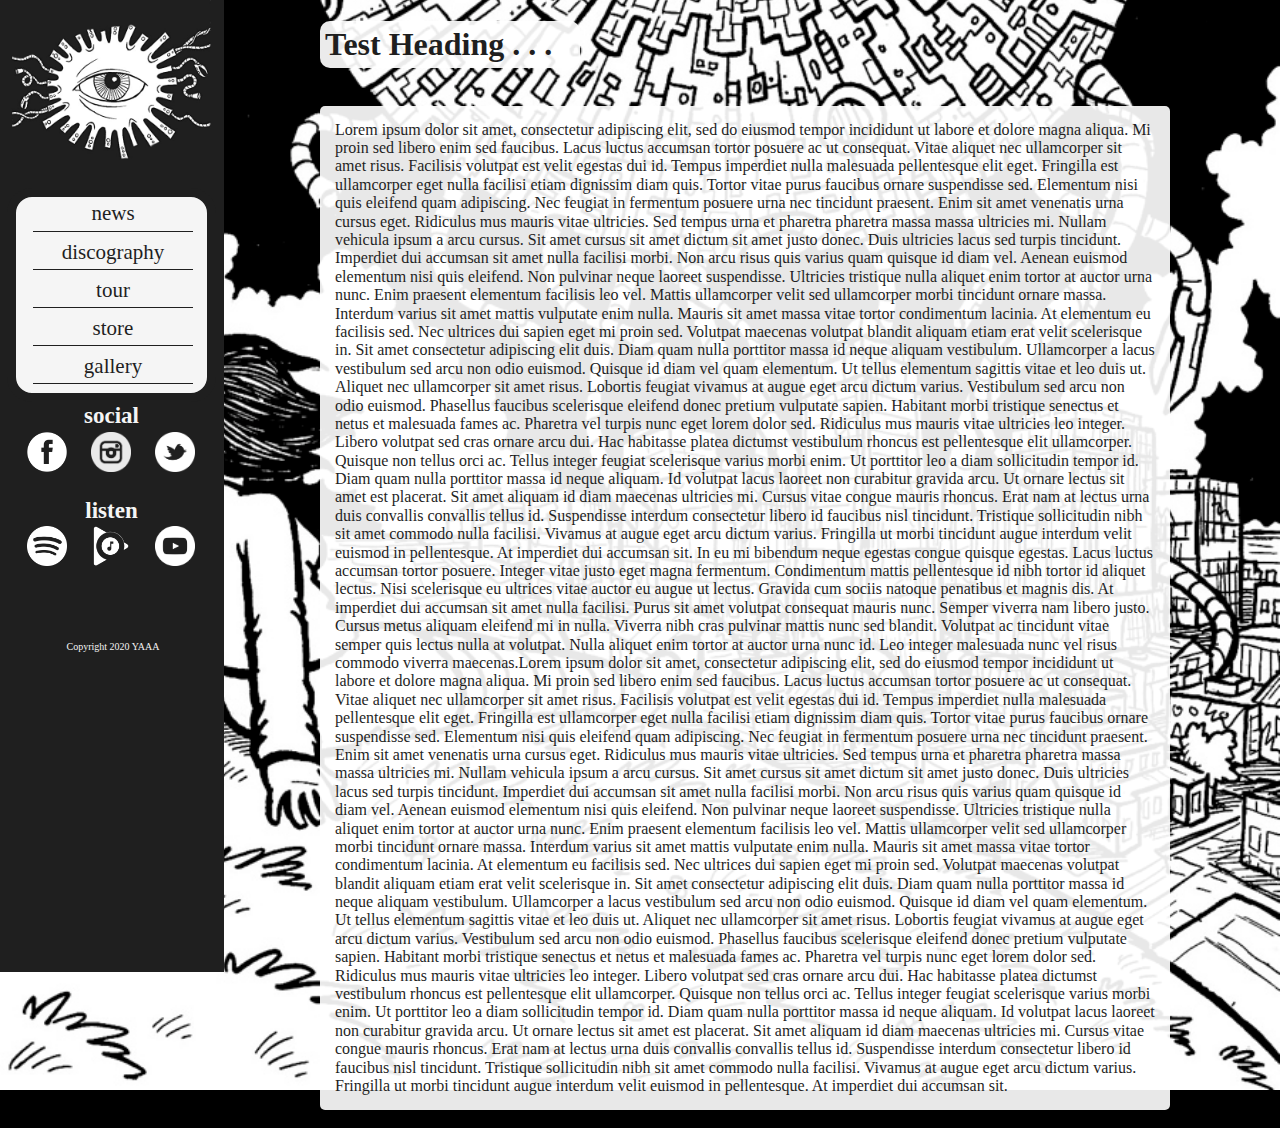
==== index.html @ 6e8f017d "Update index.html" ====
<!DOCTYPE html>
<html>

    <head>
    
        <!-- for fonts -->
        <link href="//fonts.googleapis.com/css?family=Baloo+Da+2&display=swap" rel="stylesheet">
        <link href="https://fonts.googleapis.com/css2?family=Raleway:wght@300&display=swap" rel="stylesheet"> 
        
        <!-- for main stylesheet -->
        <link rel="stylesheet" href="styles/style.css">
        <link rel="stylesheet" href="styles/normalize.css">
        


            
        <!-- for the icon in browser bar -->
        <link rel="shortcut icon" href="media/munook.jpg"/>
        
        <!-- for animations -->
        <link rel="stylesheet" type="text/css" href="./styles/animate.css">
        
        <meta name="viewport" content="width=device-width, initial-scale=1.0">
        
        
        <title>Home|Munook</title>
    </head>
    
    <body>

        
        
        <div id="div1" class="animated fadeInLeft">
            <a href= "index.html"><img src= "media/munook.jpg" id="topImg"></a>
                <nav id="navMenu">
            
        
                <ul>
                
                    <li><a class="animated jello infinite" href="news.html">news</a></li> 
                    <li><a class="animated pulse infinite">discography</a></li>
                    <li><a class="animated pulse infinite">tour</a></li>             
                    <li><a class="animated pulse infinite">store</a></li>
                    <li><a class="animated pulse infinite">gallery</a></li>

                
                </ul>
                    
        
                </nav>
            
            <div class="socialDiv">
                
                <h1>social</h1>
                <a href="https://www.facebook.com/munook/" target="_blank"><img src="media/facebooklogo.png" alt="facebook logo" class="logos animated"></a>
                
                <a href="https://www.instagram.com/mun00k/?hl=en" target="_blank"><img src="media/instagramlogo.png" alt="instagram logo" class="logos animated"></a>
                
                <a href="https://twitter.com/munook?lang=en" target="_blank"><img src="media/twitterlogo.png" alt="twitter logo" class="logos animated"></a>
                   
            </div>
            
            <div class="socialDiv">
                
                <h1>listen</h1>
                
                <a href="https://open.spotify.com/artist/1wyRJRlJagJH7XL8qaQTkR" target="_blank"><img src="media/spotifylogo.png" alt="spotify logo" class="logos animated"></a>
                
                <a href="https://play.google.com/music/listen?u=0#/artist/Avvunh6qqyi5qfaauqpttoqukxm/Munook" target="_blank"><img src="media/googlelogo.png" alt="google play music logo" class="logos applelogo animated"></a>
                
                <a href="https://www.youtube.com/channel/UC02NkapPuVCq2VrEYF3xsNw" target="_blank"><img src="media/youtubelogo.png" alt="youtube logo" class="logos animated"></a>
                   
            </div>
            
            <div id="appleDiv">
                <a href="https://geo.music.apple.com/us/artist/munook/533901146?mt=1&app=music" style="display:inline-block;overflow:hidden;background:url(https://linkmaker.itunes.apple.com/en-us/badge-lrg.svg?releaseDate=&kind=artist&bubble=apple_music) no-repeat;width:158px;height:45px;" target="_blank"></a>
                <p id="footer">Copyright 2020 YAAA</p>
                
            </div>         
        </div>
        
        <main>
        
        <h1 class="text animated fadeInRight">Test Heading . . .</h1>
        <p class="text animated fadeInRight">Lorem ipsum dolor sit amet, consectetur adipiscing elit, sed do eiusmod tempor incididunt ut labore et dolore magna aliqua. Mi proin sed libero enim sed faucibus. Lacus luctus accumsan tortor posuere ac ut consequat. Vitae aliquet nec ullamcorper sit amet risus. Facilisis volutpat est velit egestas dui id. Tempus imperdiet nulla malesuada pellentesque elit eget. Fringilla est ullamcorper eget nulla facilisi etiam dignissim diam quis. Tortor vitae purus faucibus ornare suspendisse sed. Elementum nisi quis eleifend quam adipiscing. Nec feugiat in fermentum posuere urna nec tincidunt praesent.

Enim sit amet venenatis urna cursus eget. Ridiculus mus mauris vitae ultricies. Sed tempus urna et pharetra pharetra massa massa ultricies mi. Nullam vehicula ipsum a arcu cursus. Sit amet cursus sit amet dictum sit amet justo donec. Duis ultricies lacus sed turpis tincidunt. Imperdiet dui accumsan sit amet nulla facilisi morbi. Non arcu risus quis varius quam quisque id diam vel. Aenean euismod elementum nisi quis eleifend. Non pulvinar neque laoreet suspendisse. Ultricies tristique nulla aliquet enim tortor at auctor urna nunc. Enim praesent elementum facilisis leo vel. Mattis ullamcorper velit sed ullamcorper morbi tincidunt ornare massa. Interdum varius sit amet mattis vulputate enim nulla. Mauris sit amet massa vitae tortor condimentum lacinia. At elementum eu facilisis sed. Nec ultrices dui sapien eget mi proin sed. Volutpat maecenas volutpat blandit aliquam etiam erat velit scelerisque in.

Sit amet consectetur adipiscing elit duis. Diam quam nulla porttitor massa id neque aliquam vestibulum. Ullamcorper a lacus vestibulum sed arcu non odio euismod. Quisque id diam vel quam elementum. Ut tellus elementum sagittis vitae et leo duis ut. Aliquet nec ullamcorper sit amet risus. Lobortis feugiat vivamus at augue eget arcu dictum varius. Vestibulum sed arcu non odio euismod. Phasellus faucibus scelerisque eleifend donec pretium vulputate sapien. Habitant morbi tristique senectus et netus et malesuada fames ac. Pharetra vel turpis nunc eget lorem dolor sed. Ridiculus mus mauris vitae ultricies leo integer.

Libero volutpat sed cras ornare arcu dui. Hac habitasse platea dictumst vestibulum rhoncus est pellentesque elit ullamcorper. Quisque non tellus orci ac. Tellus integer feugiat scelerisque varius morbi enim. Ut porttitor leo a diam sollicitudin tempor id. Diam quam nulla porttitor massa id neque aliquam. Id volutpat lacus laoreet non curabitur gravida arcu. Ut ornare lectus sit amet est placerat. Sit amet aliquam id diam maecenas ultricies mi. Cursus vitae congue mauris rhoncus. Erat nam at lectus urna duis convallis convallis tellus id. Suspendisse interdum consectetur libero id faucibus nisl tincidunt. Tristique sollicitudin nibh sit amet commodo nulla facilisi. Vivamus at augue eget arcu dictum varius. Fringilla ut morbi tincidunt augue interdum velit euismod in pellentesque. At imperdiet dui accumsan sit.

In eu mi bibendum neque egestas congue quisque egestas. Lacus luctus accumsan tortor posuere. Integer vitae justo eget magna fermentum. Condimentum mattis pellentesque id nibh tortor id aliquet lectus. Nisi scelerisque eu ultrices vitae auctor eu augue ut lectus. Gravida cum sociis natoque penatibus et magnis dis. At imperdiet dui accumsan sit amet nulla facilisi. Purus sit amet volutpat consequat mauris nunc. Semper viverra nam libero justo. Cursus metus aliquam eleifend mi in nulla. Viverra nibh cras pulvinar mattis nunc sed blandit. Volutpat ac tincidunt vitae semper quis lectus nulla at volutpat. Nulla aliquet enim tortor at auctor urna nunc id. Leo integer malesuada nunc vel risus commodo viverra maecenas.Lorem ipsum dolor sit amet, consectetur adipiscing elit, sed do eiusmod tempor incididunt ut labore et dolore magna aliqua. Mi proin sed libero enim sed faucibus. Lacus luctus accumsan tortor posuere ac ut consequat. Vitae aliquet nec ullamcorper sit amet risus. Facilisis volutpat est velit egestas dui id. Tempus imperdiet nulla malesuada pellentesque elit eget. Fringilla est ullamcorper eget nulla facilisi etiam dignissim diam quis. Tortor vitae purus faucibus ornare suspendisse sed. Elementum nisi quis eleifend quam adipiscing. Nec feugiat in fermentum posuere urna nec tincidunt praesent.

Enim sit amet venenatis urna cursus eget. Ridiculus mus mauris vitae ultricies. Sed tempus urna et pharetra pharetra massa massa ultricies mi. Nullam vehicula ipsum a arcu cursus. Sit amet cursus sit amet dictum sit amet justo donec. Duis ultricies lacus sed turpis tincidunt. Imperdiet dui accumsan sit amet nulla facilisi morbi. Non arcu risus quis varius quam quisque id diam vel. Aenean euismod elementum nisi quis eleifend. Non pulvinar neque laoreet suspendisse. Ultricies tristique nulla aliquet enim tortor at auctor urna nunc. Enim praesent elementum facilisis leo vel. Mattis ullamcorper velit sed ullamcorper morbi tincidunt ornare massa. Interdum varius sit amet mattis vulputate enim nulla. Mauris sit amet massa vitae tortor condimentum lacinia. At elementum eu facilisis sed. Nec ultrices dui sapien eget mi proin sed. Volutpat maecenas volutpat blandit aliquam etiam erat velit scelerisque in.

Sit amet consectetur adipiscing elit duis. Diam quam nulla porttitor massa id neque aliquam vestibulum. Ullamcorper a lacus vestibulum sed arcu non odio euismod. Quisque id diam vel quam elementum. Ut tellus elementum sagittis vitae et leo duis ut. Aliquet nec ullamcorper sit amet risus. Lobortis feugiat vivamus at augue eget arcu dictum varius. Vestibulum sed arcu non odio euismod. Phasellus faucibus scelerisque eleifend donec pretium vulputate sapien. Habitant morbi tristique senectus et netus et malesuada fames ac. Pharetra vel turpis nunc eget lorem dolor sed. Ridiculus mus mauris vitae ultricies leo integer.

Libero volutpat sed cras ornare arcu dui. Hac habitasse platea dictumst vestibulum rhoncus est pellentesque elit ullamcorper. Quisque non tellus orci ac. Tellus integer feugiat scelerisque varius morbi enim. Ut porttitor leo a diam sollicitudin tempor id. Diam quam nulla porttitor massa id neque aliquam. Id volutpat lacus laoreet non curabitur gravida arcu. Ut ornare lectus sit amet est placerat. Sit amet aliquam id diam maecenas ultricies mi. Cursus vitae congue mauris rhoncus. Erat nam at lectus urna duis convallis convallis tellus id. Suspendisse interdum consectetur libero id faucibus nisl tincidunt. Tristique sollicitudin nibh sit amet commodo nulla facilisi. Vivamus at augue eget arcu dictum varius. Fringilla ut morbi tincidunt augue interdum velit euismod in pellentesque. At imperdiet dui accumsan sit.</p>

    
    
    
        
        </main>
        
    </body>



</html>
---- styles/style.css ----
* {
    text-decoration: none;
    max-width: 500x;
    font-family: 'Comfortaa','Sans-Serif';
    
}

#div1.animated {
    -webkit-animation-duration: 1.5s;
    -webkit-animation-delay: 1s;
}

#div1 {
    position: fixed; /* Fixed Sidebar (stay in place on scroll) */
    z-index: 0; /* Stay on top */
    top: -2%; /* Stay at the top */
    left: 0;
    background-color: #1f1f1f; /* Black */
    padding-top: px;
    width: 209px;
    margin-left: -1px;
    display: block;
    min-width: 200px;
    height: 110%;
    overflow-y:auto;
    padding-right: 8px;
    padding-left: 8px;
}


#topImg {
    width: 200px;
    padding-top: 2px;;
    margin-left: 4px;
}

.socialDiv {
    
}

.socialDiv h1 {
    color: whitesmoke;
    text-align: center;
    font-size: 23px;
    margin-left: -5px;
}

.logos {
    width: 40px;
    padding-left: 20px;
    margin-bottom: 20px;
    margin-top: -23px;
    padding-top: 10px;
}

#appleDiv {
    margin-left: 31px;
    margin-bottom: 50px;
    margin-top: -9px;
}

#appleDiv p {
    color: whitesmoke;
    font-size: 10px;
    width: 150px;
    text-align: center;
}

#navMenu {
    background-color: whitesmoke;
    border-radius: 25px;
    border: solid #1f1f1f 1vh;

}

#navMenu ul {
    color: #1F1F1F;
    text-align: center;
    margin-top: -4px;
    margin-bottom: 9px;
    margin-left: -23px;
    font-size: 21px;
    display: block;
    width: 194px;
    margin-right: -5px;
}

#navMenu ul li {
    border-bottom: #1F1F1F 1px solid;
    width: 160px;
    list-style-type: none;
    margin-top: 8px;
    display: block;
    padding-bottom:5px;
}

#current {
    padding-top: .3vh;
    color: silver !important;
}

#navMenu ul li a {
    color: #1f1f1f;
}

.socialDiv h1 {
    margin-top: 1px;
    padding-left: 5px;
}

body{
    background-color: #000;
     background-image: url(../media/inandofit_cover.jpg);
    background-repeat: no-repeat;
    background-position: center;
    background-size: cover;
    background-attachment: fixed;
    
}

main {
    margin-left: 320px;; /* Same as the width of the sidebar */
    padding: 0px 60px 2px 0px;
    z-index: 2;
    min-width: 500px;
}

main p {
    color: #1f1f1f;
    background-color: rgba(255,255,255, .91);
    border-radius: 5px;
    padding: 15px;
    margin-right: 50px;
    display: inline-block;
}


main h1 {
    display: inline-block;
    border-radius: 10px;
    padding: 5px;
    color: #1f1f1f;
    background-color: rgba(255,255,255, .92);
    min-width: 250px;
}

a.animated:hover {
    -webkit-animation: bounceIn 3s;
    animation: bounceIn 3s;
    -webkit-animation-iteration-count: 1;
}

img.animated:hover {
    -webkit-animation: fadeIn 3s;
    animation: fadeIn 3s;
    -webkit-animation-iteration-count: 1;
}

.text {
    -webkit-animation: 2s;
    animation: 2s;
    -webkit-animation-iteration-count: 1;
    -webkit-animation-delay: 2s;
}
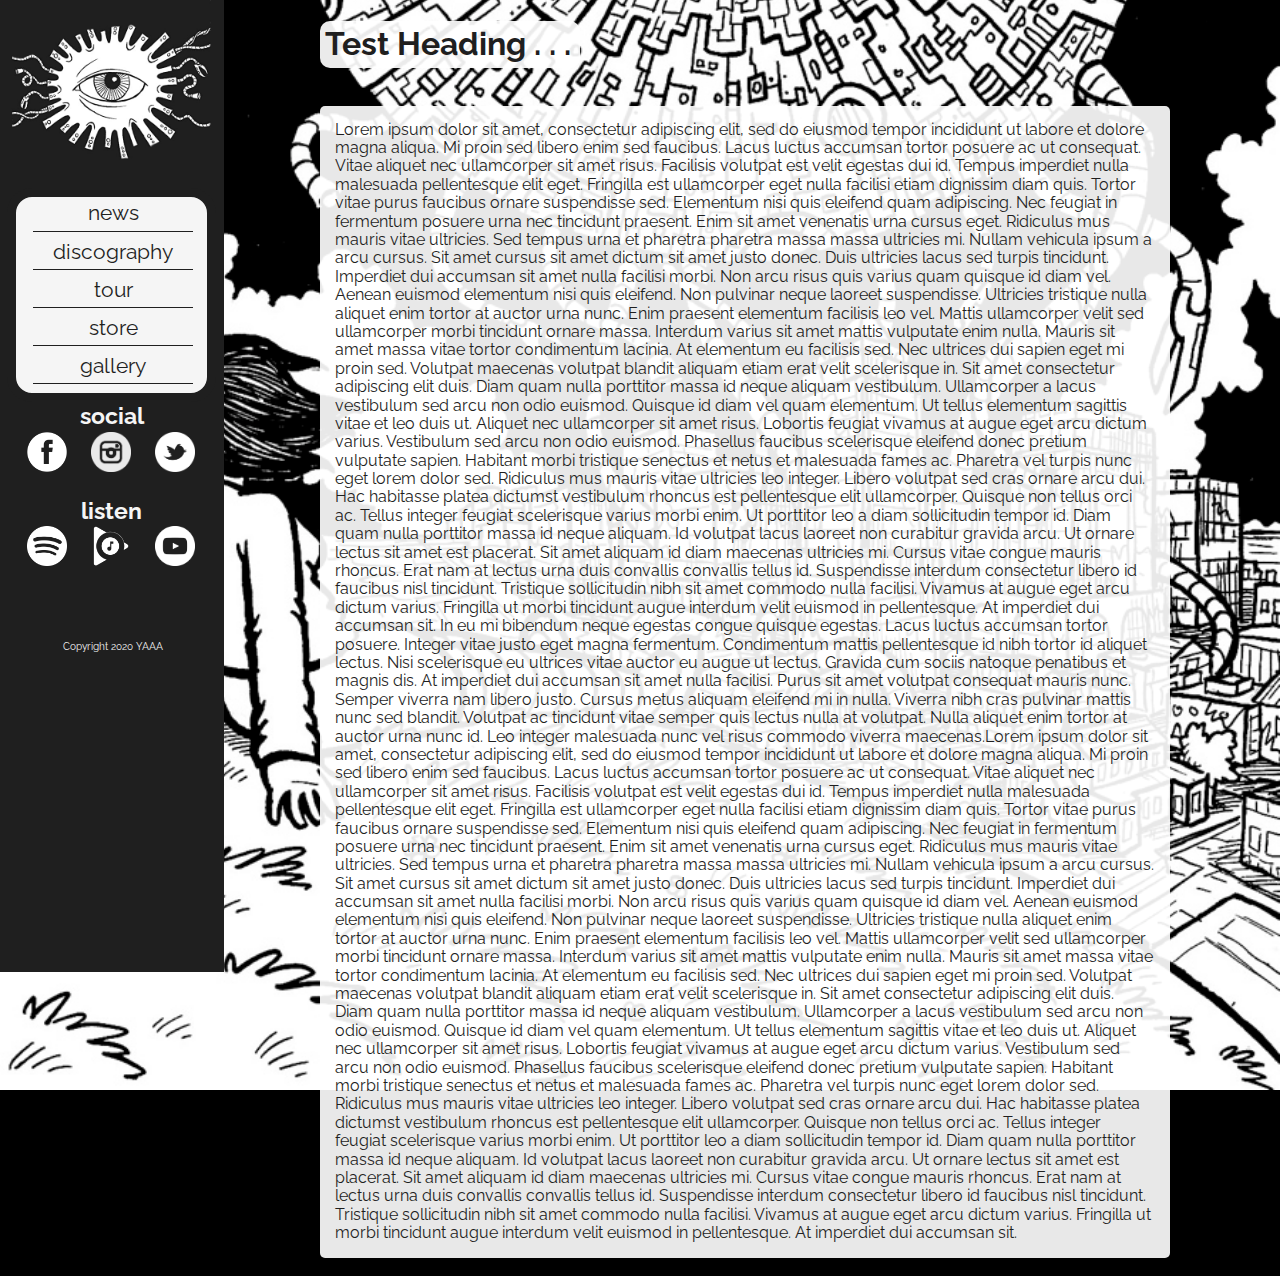
==== commit fef7ca7a: "Update index.html" ====
--- a/index.html
+++ b/index.html
@@ -5,7 +5,8 @@
     
         <!-- for fonts -->
         <link href="//fonts.googleapis.com/css?family=Baloo+Da+2&display=swap" rel="stylesheet">
-        <link href="https://fonts.googleapis.com/css2?family=Raleway:wght@300&display=swap" rel="stylesheet"> 
+        <link href="https://fonts.googleapis.com/css2?family=Raleway:wght@300&display=swap" rel="stylesheet">
+        <link href="https://fonts.googleapis.com/css2?family=Source+Sans+Pro&display=swap" rel="stylesheet"> 
         
         <!-- for main stylesheet -->
         <link rel="stylesheet" href="styles/style.css">
--- a/styles/style.css
+++ b/styles/style.css
@@ -1,7 +1,7 @@
 * {
     text-decoration: none;
     max-width: 500x;
-    font-family: 'Comfortaa','Sans-Serif';
+    font-family: 'Raleway', sans-serif;
     
 }
 
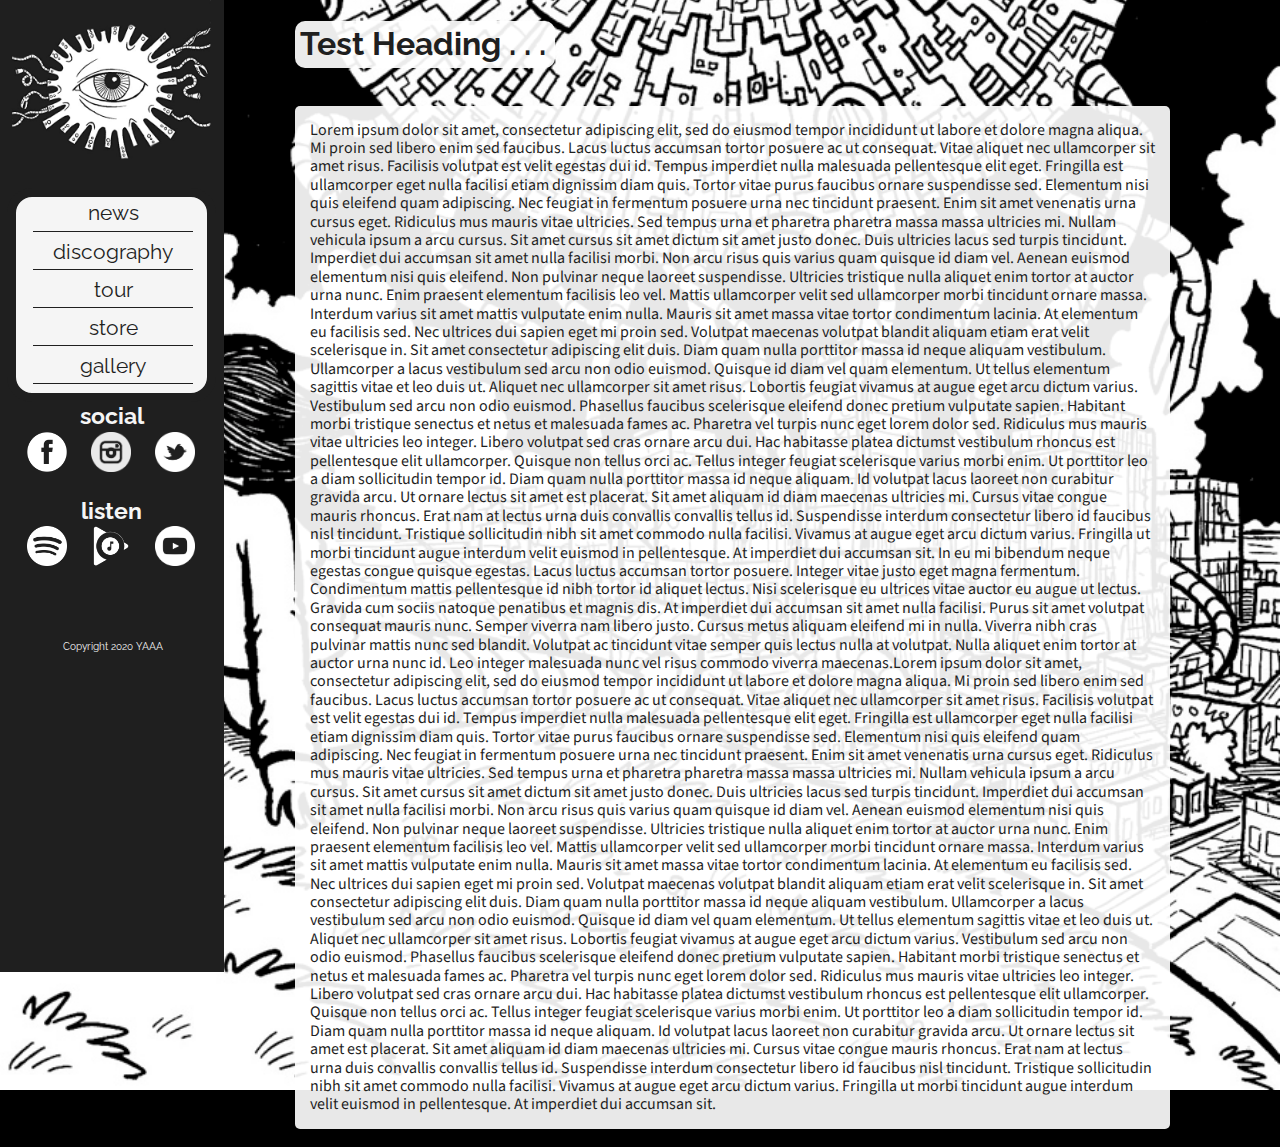
==== commit 13a571de: "Add files via upload" ====
--- a/index.html
+++ b/index.html
@@ -24,7 +24,7 @@
         <meta name="viewport" content="width=device-width, initial-scale=1.0">
         
         
-        <title>Home|Munook</title>
+        <title>Home | Munook</title>
     </head>
     
     <body>
@@ -39,7 +39,7 @@
                 <ul>
                 
                     <li><a class="animated jello infinite" href="news.html">news</a></li> 
-                    <li><a class="animated pulse infinite">discography</a></li>
+                    <li><a class="animated pulse infinite" href="disco.html">discography</a></li>
                     <li><a class="animated pulse infinite">tour</a></li>             
                     <li><a class="animated pulse infinite">store</a></li>
                     <li><a class="animated pulse infinite">gallery</a></li>
--- a/styles/style.css
+++ b/styles/style.css
@@ -119,7 +119,7 @@
 }
 
 main {
-    margin-left: 320px;; /* Same as the width of the sidebar */
+    margin-left: 295px; /* Same as the width of the sidebar */
     padding: 0px 60px 2px 0px;
     z-index: 2;
     min-width: 500px;
@@ -132,6 +132,7 @@
     padding: 15px;
     margin-right: 50px;
     display: inline-block;
+    font-family: 'Source Sans Pro', sans-serif !important;
 }
 
 
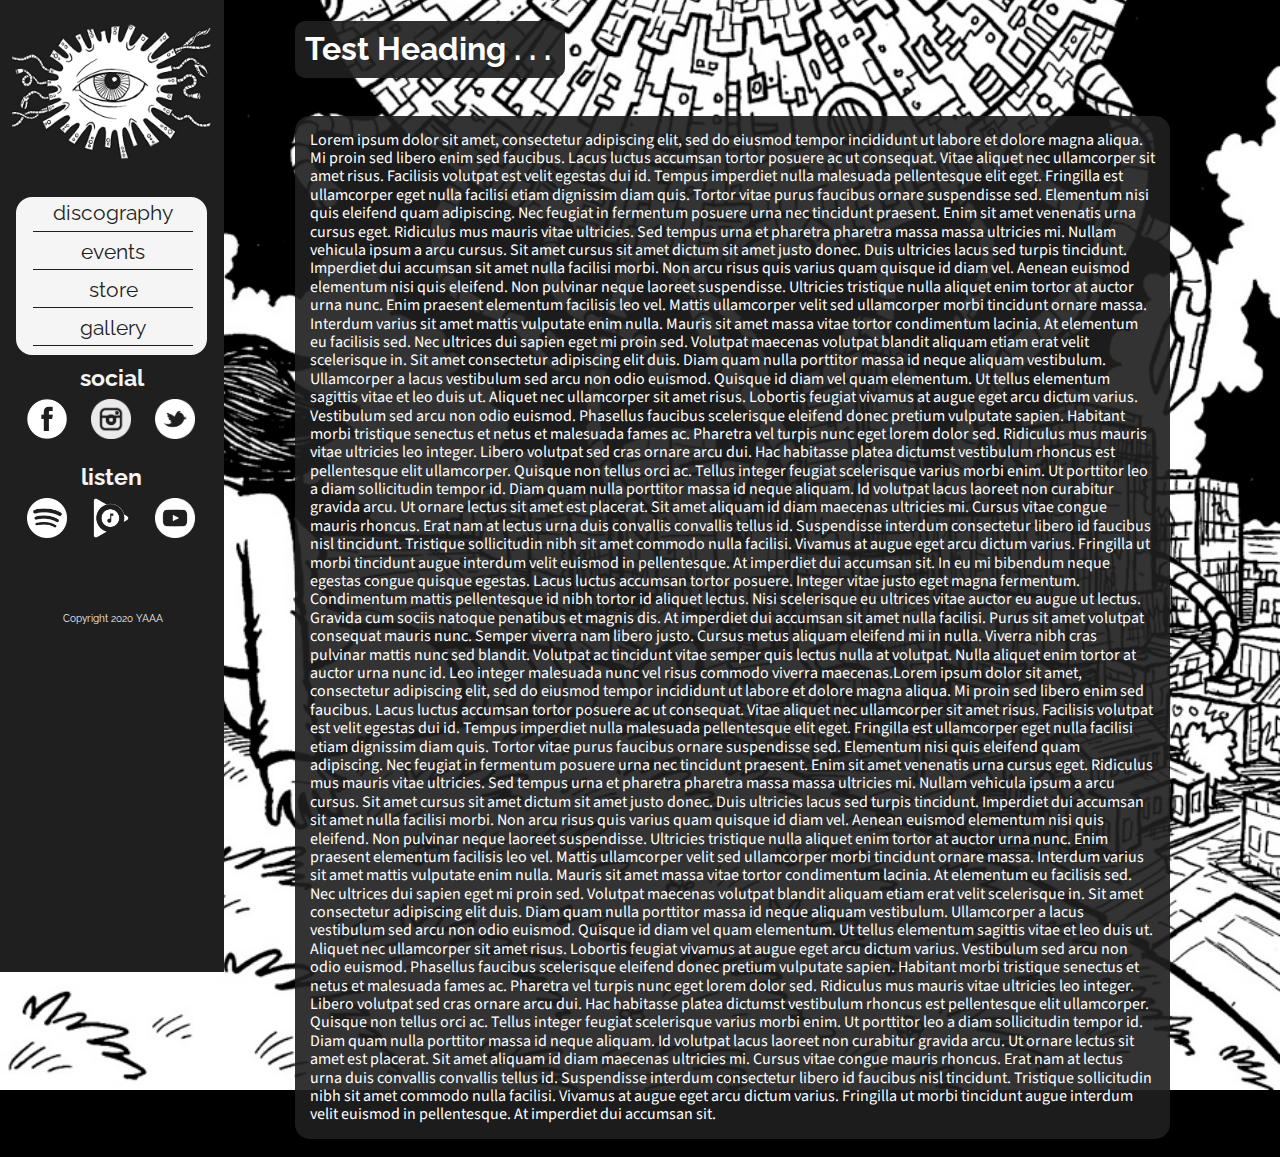
==== commit be2e195e: "Add files via upload" ====
--- a/index.html
+++ b/index.html
@@ -38,11 +38,10 @@
         
                 <ul>
                 
-                    <li><a class="animated jello infinite" href="news.html">news</a></li> 
                     <li><a class="animated pulse infinite" href="disco.html">discography</a></li>
-                    <li><a class="animated pulse infinite">tour</a></li>             
-                    <li><a class="animated pulse infinite">store</a></li>
-                    <li><a class="animated pulse infinite">gallery</a></li>
+                    <li><a class="animated pulse infinite" href="events.html">events</a></li>             
+                    <li><a class="animated pulse infinite" href="shop.html">store</a></li>
+                    <li><a class="animated pulse infinite" href="gallery.html">gallery</a></li>
 
                 
                 </ul>
--- a/styles/style.css
+++ b/styles/style.css
@@ -1,7 +1,7 @@
 * {
     text-decoration: none;
     max-width: 500x;
-    font-family: 'Raleway', sans-serif;
+    font-family: 'Raleway', sans-serif !important;
     
 }
 
@@ -12,7 +12,6 @@
 
 #div1 {
     position: fixed; /* Fixed Sidebar (stay in place on scroll) */
-    z-index: 0; /* Stay on top */
     top: -2%; /* Stay at the top */
     left: 0;
     background-color: #1f1f1f; /* Black */
@@ -43,6 +42,7 @@
     text-align: center;
     font-size: 23px;
     margin-left: -5px;
+    padding-bottom: 5px;
 }
 
 .logos {
@@ -126,9 +126,9 @@
 }
 
 main p {
-    color: #1f1f1f;
-    background-color: rgba(255,255,255, .91);
-    border-radius: 5px;
+    color: white;
+    background-color: rgba(31,31,31, .91);
+    border-radius: 15px;
     padding: 15px;
     margin-right: 50px;
     display: inline-block;
@@ -139,9 +139,9 @@
 main h1 {
     display: inline-block;
     border-radius: 10px;
-    padding: 5px;
-    color: #1f1f1f;
-    background-color: rgba(255,255,255, .92);
+    padding: 10px;
+    color: white;
+    background-color: rgba(31,31,31, .92);
     min-width: 250px;
 }
 
@@ -151,7 +151,7 @@
     -webkit-animation-iteration-count: 1;
 }
 
-img.animated:hover {
+#div1 img.animated:hover {
     -webkit-animation: fadeIn 3s;
     animation: fadeIn 3s;
     -webkit-animation-iteration-count: 1;
@@ -163,3 +163,86 @@
     -webkit-animation-iteration-count: 1;
     -webkit-animation-delay: 2s;
 }
+
+#albumDiv {
+    color: #1f1f1f;
+    background-color: #1f1f1f;
+    border-radius: 5px;
+    padding: 25px;
+    display: block;
+    align-content: center;
+    margin-top: 10px;
+}
+
+#albumDiv img {
+    display: block;
+    margin-left: auto;
+    margin-right: auto;
+    width: 300px;
+    padding-bottom: 10px;
+}
+
+#albumDiv iframe {
+    display: block;
+    margin-left: auto;
+    margin-right: auto;
+    border: solid #1f1f1f 5px;
+    border-radius: 20px;
+}
+
+div.gallery {
+    margin: 10px;
+    border: 1px solid #1f1f1f;
+    border-radius: 10px;
+    float: left;
+    width: 250px;
+    background-color: #1f1f1f;
+    padding: 6px;
+}
+
+div.gallery:hover {
+    color: gray;
+    opacity: .97;
+}
+
+div.gallery img {
+    width: 100%;
+    height: auto;
+    min-height: 250px;
+    max-height: 250px;
+}
+
+div.desc {
+    padding: 15px;
+    text-align: center;
+    background-color: white;
+    border: #1f1f1f solid 2px;
+    border-bottom-left-radius: 10px;
+    border-bottom-right-radius: 10px;
+    
+}
+
+
+#ecwid_body {
+    background-color: #1f1f1f;
+    margin-top: 10px;
+    color: white;
+}
+
+#ecwid_body a:hover{
+    color: darkgray;
+}
+
+#shopDiv {
+    background-color: #1f1f1f;
+    margin-top: 10px;
+    color: white;
+    z-index: 100002;
+    display: block;
+    position: relative;
+    border-radius: 20px;
+    padding-left: 10px;
+    padding-right: 10px;
+    padding-top: 10px;
+}
+
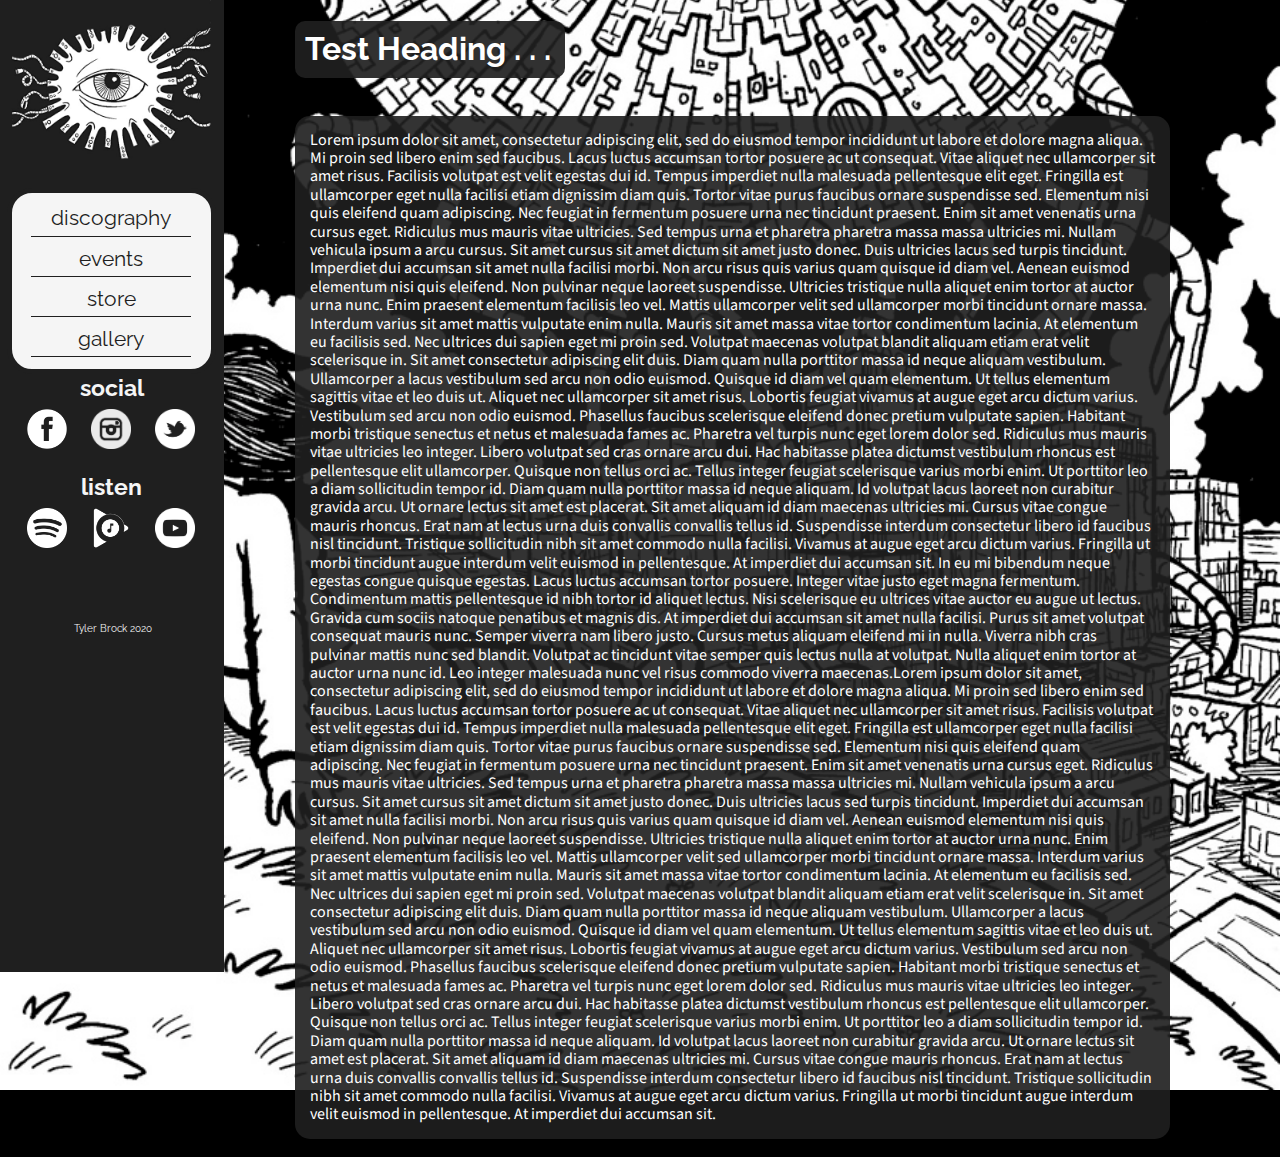
==== commit 3964eb07: "Update index.html" ====
--- a/index.html
+++ b/index.html
@@ -74,7 +74,7 @@
             
             <div id="appleDiv">
                 <a href="https://geo.music.apple.com/us/artist/munook/533901146?mt=1&app=music" style="display:inline-block;overflow:hidden;background:url(https://linkmaker.itunes.apple.com/en-us/badge-lrg.svg?releaseDate=&kind=artist&bubble=apple_music) no-repeat;width:158px;height:45px;" target="_blank"></a>
-                <p id="footer">Copyright 2020 YAAA</p>
+                <p id="footer">Tyler Brock 2020</p>
                 
             </div>         
         </div>
--- a/styles/style.css
+++ b/styles/style.css
@@ -69,16 +69,16 @@
 #navMenu {
     background-color: whitesmoke;
     border-radius: 25px;
-    border: solid #1f1f1f 1vh;
+    border: solid #1f1f1f 5px;
 
 }
 
 #navMenu ul {
     color: #1F1F1F;
     text-align: center;
-    margin-top: -4px;
-    margin-bottom: 9px;
-    margin-left: -23px;
+    margin-top: 13px;
+    margin-bottom: 12px;
+    margin-left: -21px;
     font-size: 21px;
     display: block;
     width: 194px;
@@ -89,7 +89,7 @@
     border-bottom: #1F1F1F 1px solid;
     width: 160px;
     list-style-type: none;
-    margin-top: 8px;
+    margin-top: 10px;
     display: block;
     padding-bottom:5px;
 }
@@ -167,8 +167,8 @@
 #albumDiv {
     color: #1f1f1f;
     background-color: #1f1f1f;
-    border-radius: 5px;
-    padding: 25px;
+    border-radius: 20px;
+    padding: 30px;
     display: block;
     align-content: center;
     margin-top: 10px;
@@ -178,7 +178,7 @@
     display: block;
     margin-left: auto;
     margin-right: auto;
-    width: 300px;
+    width: 400px;
     padding-bottom: 10px;
 }
 
@@ -246,3 +246,23 @@
     padding-top: 10px;
 }
 
+#calDiv {
+    margin-top: 10px;
+    background: rgba(255,255,255,0.9);
+    color: #1f1f1f;
+    border: 3px solid rgba(255,255,255,0.01);
+    border-radius: 10px;
+    padding: 10px;
+    
+}
+
+#loading {
+    display: none;
+    position: absolute;
+    top: 10px;
+    right: 10px;
+}
+
+#calendar {
+    margin: 0 auto;
+}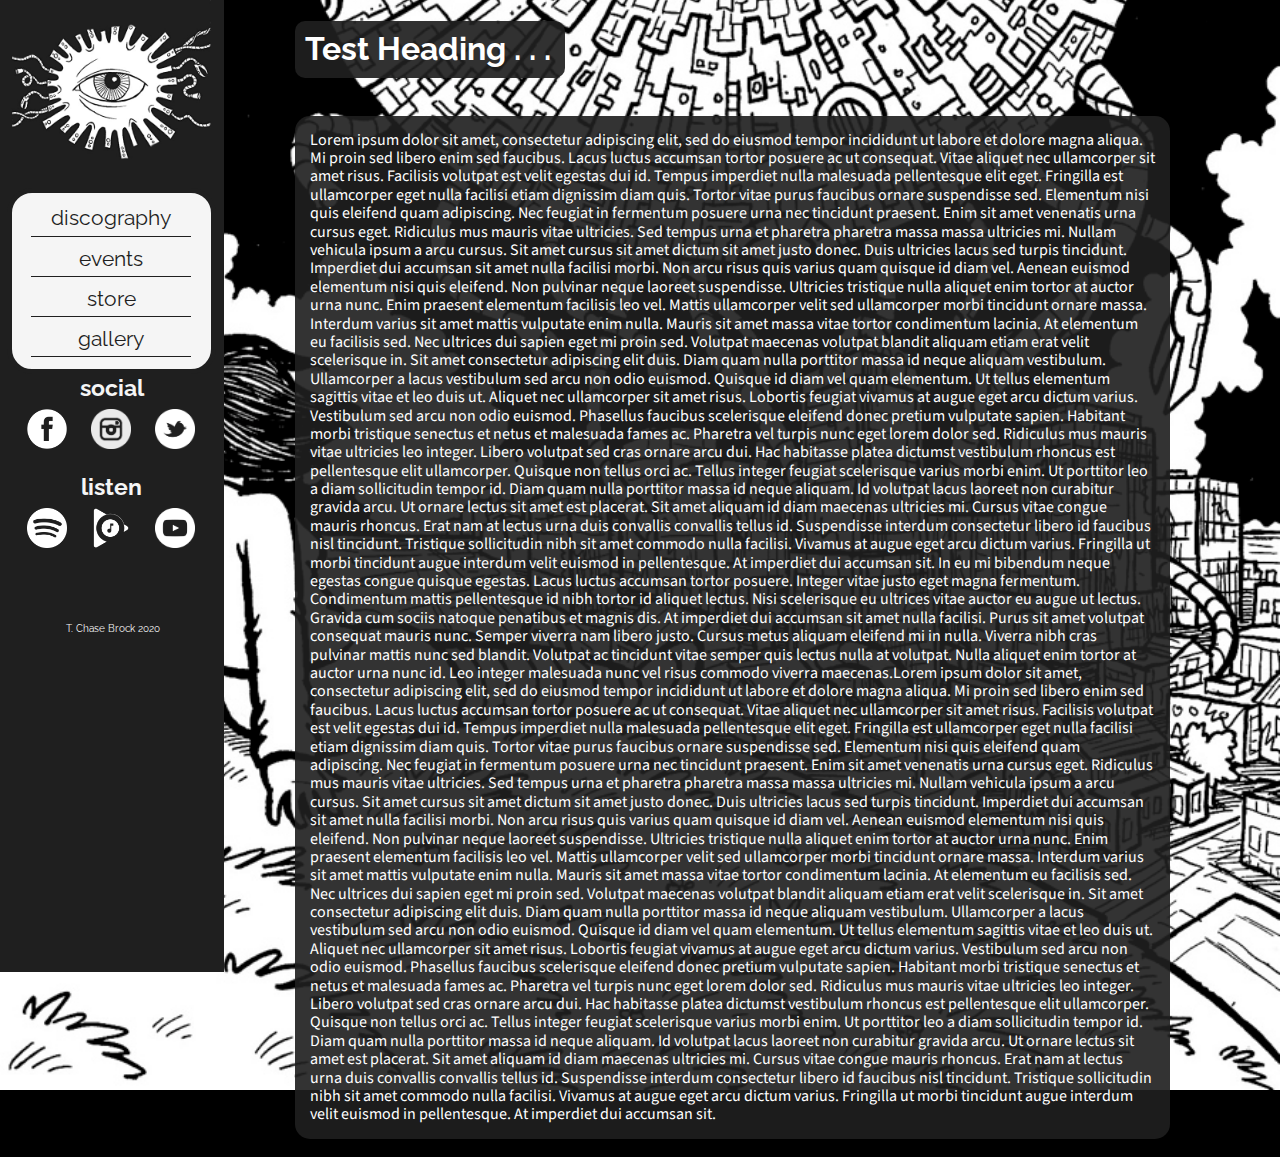
==== commit 364022ba: "Update index.html" ====
--- a/index.html
+++ b/index.html
@@ -74,7 +74,7 @@
             
             <div id="appleDiv">
                 <a href="https://geo.music.apple.com/us/artist/munook/533901146?mt=1&app=music" style="display:inline-block;overflow:hidden;background:url(https://linkmaker.itunes.apple.com/en-us/badge-lrg.svg?releaseDate=&kind=artist&bubble=apple_music) no-repeat;width:158px;height:45px;" target="_blank"></a>
-                <p id="footer">Tyler Brock 2020</p>
+                <p id="footer">T. Chase Brock 2020</p>
                 
             </div>         
         </div>
